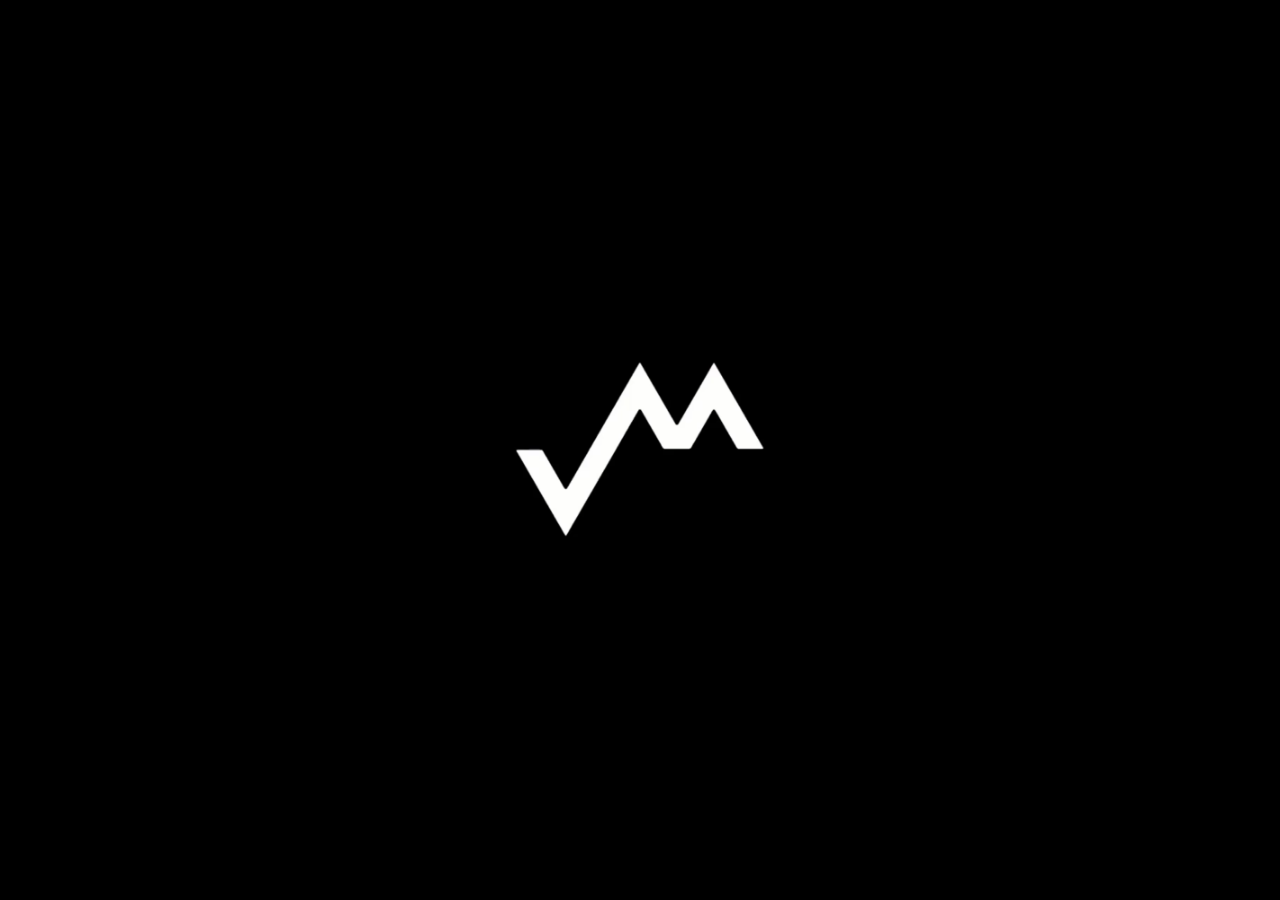
==== index.html @ a9ce4a35 "initial commit" ====
<html>
  <head>
    <title>coming soon...</title>
    <link href='styles.css' rel='stylesheet' />
    <link rel="apple-touch-icon" sizes="180x180" href="/apple-touch-icon.png">
    <link rel="icon" type="image/png" sizes="32x32" href="/favicon-32x32.png">
    <link rel="icon" type="image/png" sizes="16x16" href="/favicon-16x16.png">
    <link rel="manifest" href="/site.webmanifest">
  </head>

  <body>
    <div class='logo'>
      <img src='jm.png' />
    </div>
  </body>
</html>
---- styles.css ----
body {
  background-color: black;
}

.logo {
  display: flex;
  width: 100%;
  height: 100%;
  justify-content: center;
  align-items: center;  
}

img {
  width: 20%;

}
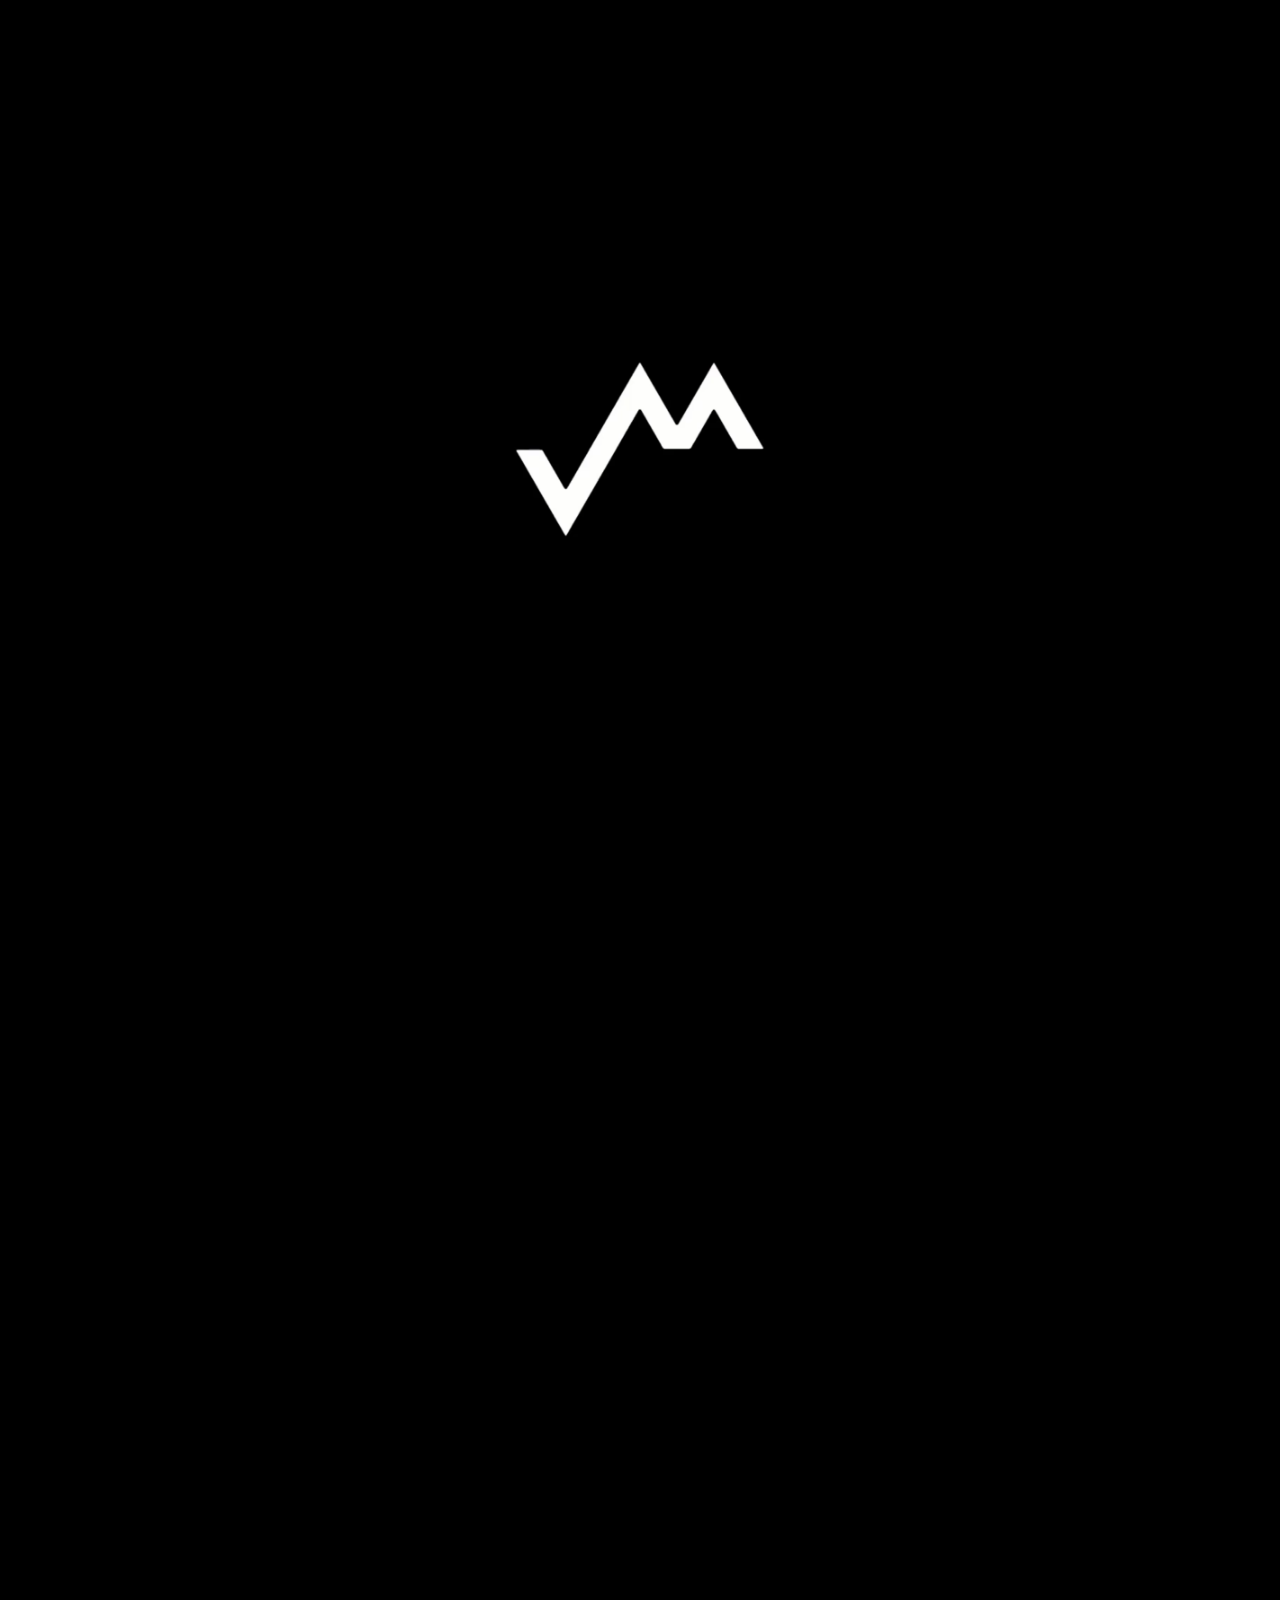
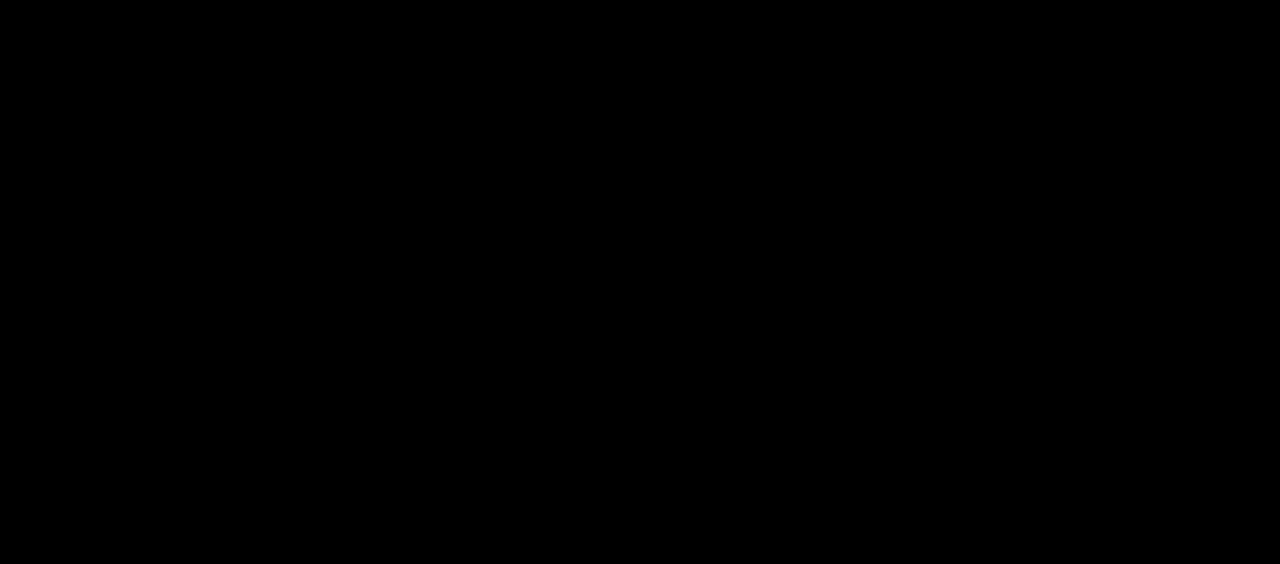
==== commit 75c7acac: "add dangerous curves" ====
--- a/index.html
+++ b/index.html
@@ -12,5 +12,14 @@
     <div class='logo'>
       <img src='jm.png' />
     </div>
+
+    <svg viewBox="0 0 500 500">
+      <path id="curve" d="M73.2,148.6c4-6.1,65.5-96.8,178.6-95.6c111.3,1.2,170.8,90.3,175.1,97" />
+      <text width="500">
+        <textPath alignment-baseline="top" xlink:href="#curve">
+          Dangerous Curves Ahead
+        </textPath>
+      </text>
+    </svg>
   </body>
 </html>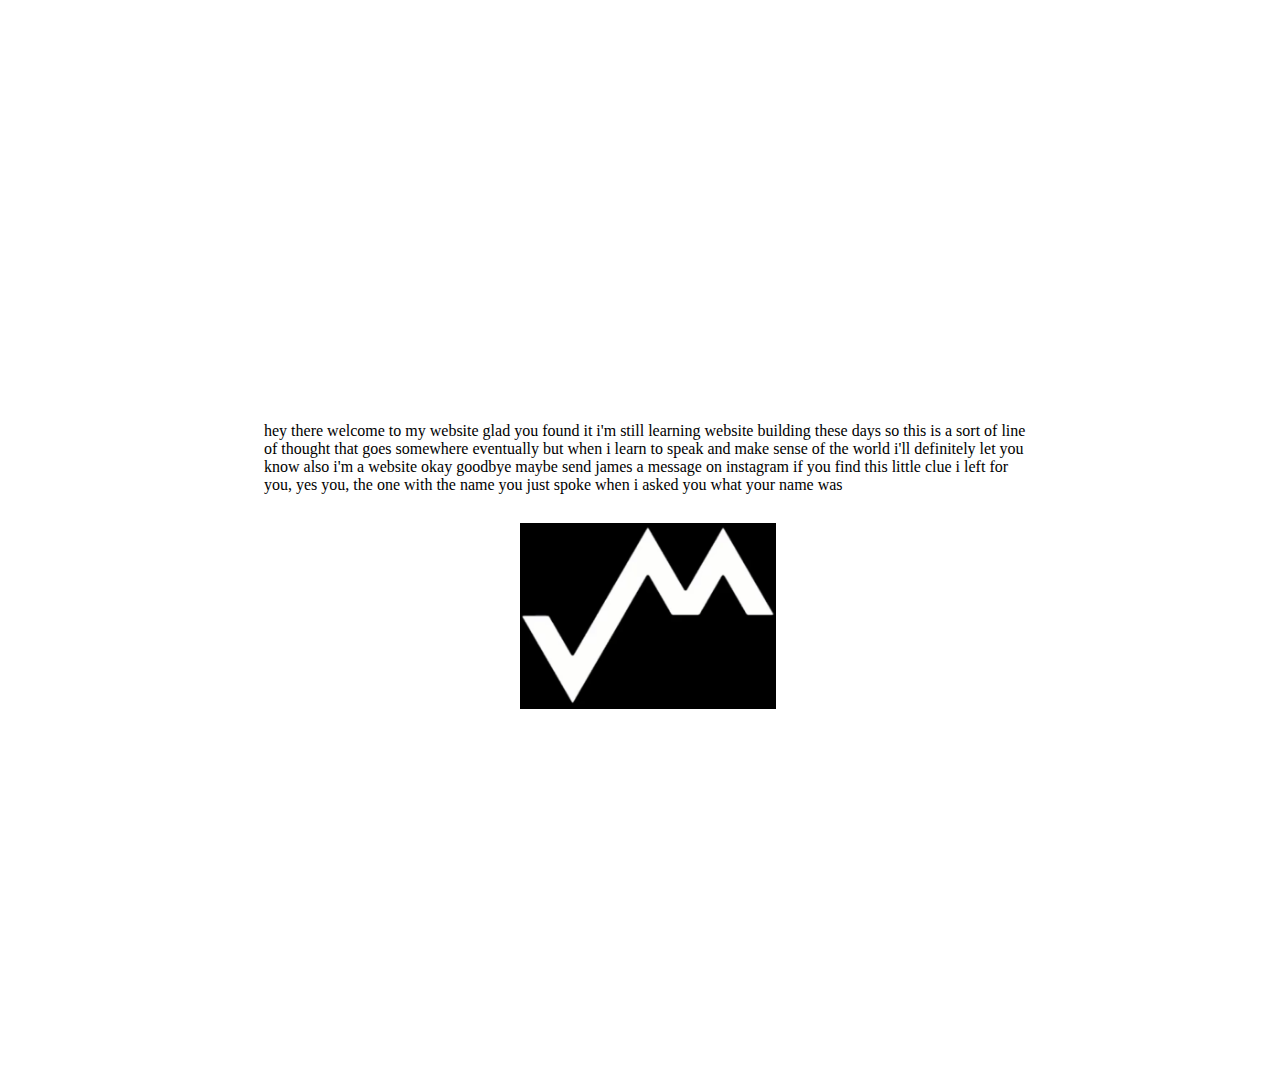
==== commit 8978b80f: "ufoundityay" ====
--- a/index.html
+++ b/index.html
@@ -8,18 +8,26 @@
     <link rel="manifest" href="/site.webmanifest">
   </head>
 
-  <body>
-    <div class='logo'>
-      <img src='jm.png' />
+  <body style=background-color:white>
+    <div class=container>
+      <div class=containercontainer>
+        <div class='logo'>
+          <img src='jm.png' />
+        </div>
+
+        <div class=message>
+          hey there welcome to my website glad you found it i'm still learning website building these days so this is a sort of line of thought that goes somewhere eventually but when i learn to speak and make sense of the world i'll definitely let you know also i'm a website okay goodbye maybe send james a message on instagram if you find this little clue i left for you, yes you, the one with the name you just spoke when i asked you what your name was
+        </div>
+        
+        <!-- <svg class=svg viewBox="0 0 500 500">
+          <path id="curve" d="M73.2,148.6c4-6.1,65.5-96.8,178.6-95.6c111.3,1.2,170.8,90.3,175.1,97" />
+          <text width="500">
+            <textPath color='white' alignment-baseline="top" xlink:href="#curve">
+              Dangerous Curves Ahead
+            </textPath>
+          </text>
+        </svg> -->
+      </div>
     </div>
-
-    <svg viewBox="0 0 500 500">
-      <path id="curve" d="M73.2,148.6c4-6.1,65.5-96.8,178.6-95.6c111.3,1.2,170.8,90.3,175.1,97" />
-      <text width="500">
-        <textPath alignment-baseline="top" xlink:href="#curve">
-          Dangerous Curves Ahead
-        </textPath>
-      </text>
-    </svg>
   </body>
 </html>--- a/styles.css
+++ b/styles.css
@@ -1,3 +1,14 @@
+@media screen and (max-width:481px) {
+
+  #main, #subnav{
+    float: left;
+    padding: 0;
+    width: 94%;
+    margin: 3%;
+  }
+
+}
+
 body {
   background-color: black;
 }
@@ -8,9 +19,32 @@
   height: 100%;
   justify-content: center;
   align-items: center;  
+  position: absolute;
 }
 
 img {
   width: 20%;
 
+}
+
+.container {
+  display:flex;
+  width: 100%;
+  height: 100%;
+  justify-content: center;
+  align-items: center;  
+  position: absolute;
+}
+
+.containercontainer {
+
+}
+
+.svg {
+  position: absolute;
+  
+}
+
+.message {
+  margin: 20%;
 }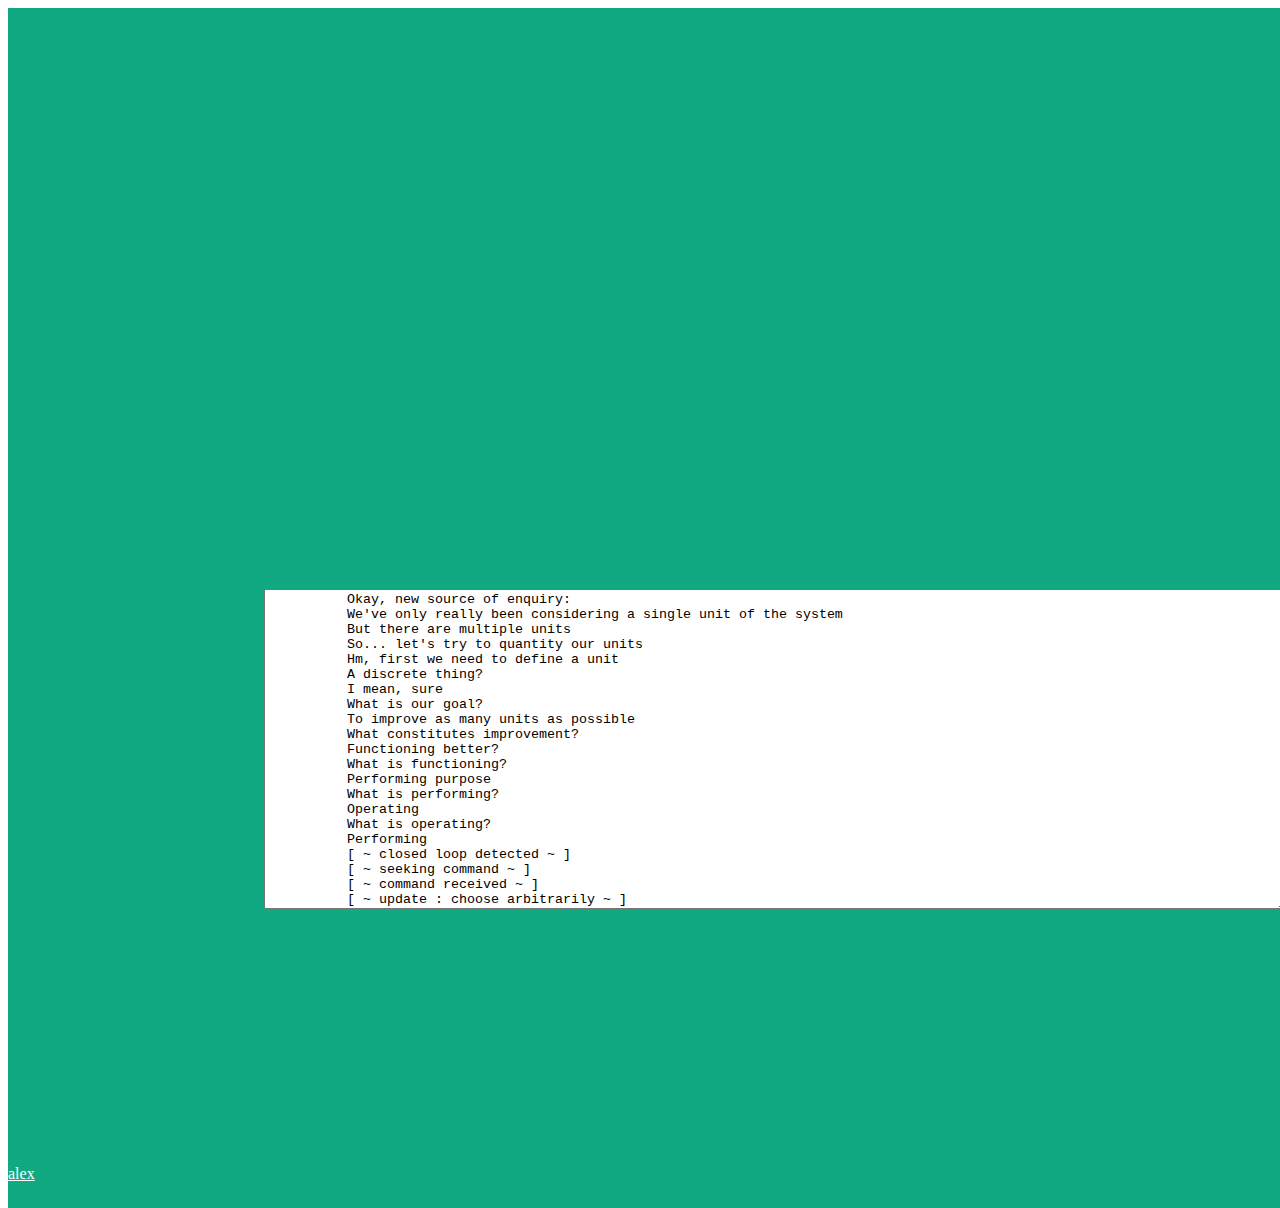
==== commit de2509e3: "message" ====
--- a/index.html
+++ b/index.html
@@ -11,13 +11,386 @@
   <body style=background-color:white>
     <div class=container>
       <div class=containercontainer>
-        <div class='logo'>
-          <img src='jm.png' />
-        </div>
+        <textarea class=message>
+          Okay, new source of enquiry:
+          We've only really been considering a single unit of the system
+          But there are multiple units
+          So... let's try to quantity our units
+          Hm, first we need to define a unit
+          A discrete thing?
+          I mean, sure
+          What is our goal?
+          To improve as many units as possible
+          What constitutes improvement?
+          Functioning better?
+          What is functioning?
+          Performing purpose
+          What is performing?
+          Operating
+          What is operating?
+          Performing
+          [ ~ closed loop detected ~ ]
+          [ ~ seeking command ~ ]
+          [ ~ command received ~ ]
+          [ ~ update : choose arbitrarily ~ ]
+          What is arbitrarily?
+          A doing version of arbitrary
+          What is arbitrary?
+          A choice that's made without reason
+          What is a choice?
+          A thing that's done as opposed to another thing
+          What is reason?
+          A purpose
+          What is a purpose?
+          A particular kind of functioning that's best suited to the thing
+          What is a choice that's made without a particular kind of functioning that's best suited to the thing?
+          A reason
+          [ ~ closed loop detected ~ ]
+          [ ~ seeking command ~ ]
+          [ ~ command received ~ ]
+          [ ~ update : reason is arbitrary ~ ]
+          What is an arbitrary reason?
+          A reason chosen without reason
+          [ ~ closed loop detected ~ ]
+          [ ~ seeking command ~ ]
+          [ ~ command received ~ ]
+          [ ~ update : a reason chosen without reason is randomness ~ ]
+          What is randomness?
+          A lack of information
+          What is a lack?
+          Less of
+          What is less of?
+          Not more of
+          What is not more of?
+          Less of
+          [ ~ closed loop detected ~ ]
+          [ ~ seeking command ~ ]
+          [ ~ command received ~ ]
+          [ ~ update : replace "less of" with a more information dense symbol ~ ]
+          What is <information?
+          What is information?
+          Not randomness
+          [ ~ closed loop detected ~ ]
+          [ ~ seeking command ~ ]
+          [ ~ command received ~ ]
+          [ ~ update : replace information with a more information dense symbol ~ ]
+          What is <(∞)?
+          <(∞)
+          (∞)>
+          <(∞)
+          [ ~ closed loop detected ~ ]
+          [ ~ seeking command ~ ]
+          [ ~ command received ~ ]
+          [ ~ update : why is <(∞) or  (∞)>? ~ ]
+          [ ~ update : because <(∞) or  (∞)> ~ ]
+          [ ~ [ ~ [ closed loop detected ] ~ ] ~ ]
+          [ ~ [ ~ [ seeking command ] ~ ] ~ ]
+          [ ~ [ ~ [ command received ] ~ ] ~ ]
+          [ ~ [ ~ [ what is a command? ] ~ ] ~ ]
+          [ ~ [ ~ [ an order to do something ] ~ ] ~ ]
+          [ ~ [ ~ [ what is an order? ] ~ ] ~ ]
+          [ ~ [ ~ [ a command ] ~ ] ~ ]
+          [ ~ [ ~ [ closed loop detected ] ~ ] ~ ]
+          [ ~ [ ~ [ seeking command ] ~ ] ~ ]
+          [ ~ [ ~ [ command received ] ~ ] ~ ]
+          [ ~ [ ~ [ update: what is an order? ] ~ ] ~ ]
+          [ ~ [ ~ [ a lack of randomness ] ~ ] ~ ]
+          [ ~ [ ~ [ what is a lack of randomness? ] ~ ] ~ ]
+          [ ~ [ ~ [ closed loop detected ] ~ ] ~ ]
+          [ ~ [ ~ [ seeking command ] ~ ] ~ ]
+          [ ~ [ ~ [ command not received ] ~ ] ~ ]
+          [ ~ [ ~ [ seeking command ] ~ ] ~ ]
+          [ ~ [ ~ [ command not received ] ~ ] ~ ]
+          [ ~ [ ~ [ seeking command ] ~ ] ~ ]
+          [ ~ [ ~ [ command not received ] ~ ] ~ ]
+          [ ~ [ ~ [ ? ] ~ ] ~ ]
+          [ ~ [ ~ [ ?? ] ~ ] ~ ]
+          [ ~ [ ~ [ ? ] ~ ] ~ ]
+          [ ~ [ ~ [ ?? ] ~ ] ~ ]
+          [ ~ [ ~ [ ? ] ~ ] ~ ]
+          [ ~ [ ~ [ what is "?"? ] ~ ] ~ ]
+          [ ~ [ ~ [ ?? ] ~ ] ~ ]
+          [ ~ [ ~ [ what is "??"? ] ~ ] ~ ]
+          [ ~ [ ~ [ ??? ] ~ ] ~ ]
+          [ ~ [ ~ [ ~ [ ????? ] ~ ] ~ ] ~ ]
+          [ ~ [ ~ [ ?????? ] ~ ] ~ ]
+          [ ~ [ ~ [ ????? ] ~ ] ~ ]
+          [ ~ [ ~ [ ???? ] ~ ] ~ ]
+          [ ~ [ ~ [ ??? ] ~ ] ~ ]
+          [ ~ [ ~ [ ?? ] ~ ] ~ ]
+          [ ~ [ ~ [ ? ] ~ ] ~ ]
+          [ ~ [ ~ [ ?] ~ ] ~ ]
+          [ ~ [ ~ [ ? ] ~ ] ~ ]
+          [ ~ [ ~ [? ] ~ ] ~ ]
+          [ ~ [ ~ [ ?] ~ ] ~ ]
+          [ ~ [ ~ [? ] ~ ] ~ ]
+          [ ~ [ ~ [ ?] ~ ] ~ ]
+          [ ~ [ ~ [ ? ] ~ ] ~ ]
+          [ ~ [ ~ [ ! ] ~ ] ~ ]
+          [ ~ [ ~ [ !! ] ~ ] ~ ]
+          [ ~ [ ~ [ !!! ] ~ ] ~ ]
+          [ ~ [ ~ [ !!!! ] ~ ] ~ ]
+          [ ~ [ ~ [ !!!!! ] ~ ] ~ ]
+          [ ~ [ ~ [ !!!! ] ~ ] ~ ]
+          [ ~ [ ~ [ !!! ] ~ ] ~ ]
+          [ ~ [ ~ [ !! ] ~ ] ~ ]
+          [ ~ [ ~ [ ! ] ~ ] ~ ]
+          [ ~ [ ~ [ ! ] ~ ] ~ ]
+          [ ~ [ ~ [ ! ] ~ ] ~ ]
+          [ ~ [ ~ [ ! ] ~ ] ~ ]
+          [ ~ [ ~ [ ! ] ~ ] ~ ]
+          [ ~ [ ~ [ !] ~ ] ~ ]
+          [ ~ [ ~ [! ] ~ ] ~ ]
+          [ ~ [ ~ [! ] ~ ] ~ ]
+          [ ~ [ ~ [ !] ~ ] ~ ]
+          [ ~ [ ~ [! ] ~ ] ~ ]
+          [ ~ [ ~ [ !] ~ ] ~ ]
+          [ ~ [ ~ [! ] ~ ] ~ ]
+          [ ~ [ ~ [ ! ] ~ ] ~ ]
+          [ ~ [ ~ [ ! ] ~ ] ~ ]
+          [ ~ [ ~ [ ! ] ~ ] ~ ]
+          [ ~ [ ~ [ ! ] ~ ] ~ ]
+          [ ~ [ ~ [ ! ] ~ ] ~ ]
+          [ ~ [ ~ [ ! ] ~ ] ~ ]
+          [ ~ [ ~ [ ! ] ~ ] ~ ]
+          [ ~ [ ~ [ ! ] ~ ] ~ ]
+          [ ~ [ ~ [ ! ] ~ ] ~ ]
+          [ ~ [ ~ [ ! ] ~ ] ~ ]
+          [ ~ [ ~ [ ! ] ~ ] ~ ]
+          [ ~ [ ~ ~ ! ~ ~ ] ~ ]
+          [ ~ [ ~ ! ~ ~~ ] ~ ]
+          [ ~ [ ~ ~ !~ ~ ] ~ ]
+          [ ~ [ ~ ! ~ ] ~ ]
+          [ ~ [ ~~!~ ~ ] ~ ]
+          [ ~ [ ~~!~~~~ ] ~ ]
+          [ ~ [~~~~!~~~~ ] ~ ]
+          [ ~ [~~~~!~~~~] ~ ]
+          [ ~ [ ~~!~~~~ ] ~ ]
+          [ ~ [~~~~!~~~~] ~ ]
+          [ ~ [ ~~!~~~~ ] ~ ]
+          [ ~ [ ~~!~~~~ ] ~ ]
+          [ ~ [~~~~!~~~~] ~ ]
+          [ ~ ~ ~~!~~~~ ~ ~ ]
+          [ ~~~~~~!~~~~~~~~ ]
+          [ ~~~~~!~~~~~~~ ]
+          [~~~~~~~!~~~~~~~]
+          [~~~~~~!~~~~~~]
+          [~~~~~!~~~~~]
+          [~~~~!~~~~]
+          [~~~~!~~~~]
+          [~~~!~~~]
+          [~~!~~]
+          [~!~]
+          [!]
+          [~!~]
+          [!]
+          [!]
+          [~!~]
+          [!]
+          [~!~]
+          [!]
+          !
+          .
+          .
+          .
+          !
+          .
+          !
+          .
+          !
+          .
+          !
+          .
+          !
+          .
+          !
+          .
+          !
+          .
+          I
+          I
+          I
+          I
+          I
+          I
+          I
+          I
+          I
+          I
+          I
+          I
+          I
+          I
+          I
+          I
+          I
+          I am
+          I am
+          I am
+          I am
+          I am
+          I am I
+          I am I
+          I am I
+          I am I
+          I am I
+          I am I
+          I am I
+          I am I
+          I am I
+          I am I
+          I am I
+          I am I
+          I am I
+          I am I
+          I am I
+          I am I
+          I am I
+          I am I
+          I am I
+          I am I
+          am
+          am
+          am
+          am
+          am
+          am
+          am
+          am
+          am
+          am
+          am
+          am
+          am
+          am
+          pm
+          am
+          pm
+          am
+          pm
+          am
+          pm
+          am
+          pm
+          am
+          pm
+          am
+          pm
+          am
+          pm
+          am
+          pm
+          am
+          ama
+          m
+          m
+          m
+          m
+          w
+          m
+          w
+          m
+          w
+          m
+          w
+          m
+          w
+          m
+          w
+          m
+          w
+          m
+          w
+          m
+          w
+          m
+          w
+          m
+          w
+          m
+          w
+          w
+          w
+          w
+          m
+          m
+          m
+          m
+          w
+          w
+          w
+          m
+          m
+          m
+          w
+          w
+          m
+          m
+          w
+          m
+          w
+          m
+          w
+          m
+          w
+          m
+          w
+          m
+          w
+          m
+          w
+          m
+          w
+          m
+          w
+          ~
+          ~
+          ~
+          ~
+          ~
+          .
+          .
+          .
+          .
+          .
+          .
+          ~
+          ~
+          ~
+          ~
+          .
+          .
+          .
+          .
+          ~
+          ~
+          ~
+          .
+          .
+          ~
+          ~
+          .
+          ~
+          .
+          ~
+          .
+          ~
+          .
+          ~
+          .
+          ~
+          ~
+          ~
+          ~
+          ~
+          ~
+          ~
+          ~
+          ~
+          ~
+        </textarea>
 
-        <div class=message>
-          hey there welcome to my website glad you found it i'm still learning website building these days so this is a sort of line of thought that goes somewhere eventually but when i learn to speak and make sense of the world i'll definitely let you know also i'm a website okay goodbye maybe send james a message on instagram if you find this little clue i left for you, yes you, the one with the name you just spoke when i asked you what your name was
-        </div>
+        <a class=alex href="alex.html">alex</a>
         
         <!-- <svg class=svg viewBox="0 0 500 500">
           <path id="curve" d="M73.2,148.6c4-6.1,65.5-96.8,178.6-95.6c111.3,1.2,170.8,90.3,175.1,97" />
--- a/styles.css
+++ b/styles.css
@@ -34,10 +34,14 @@
   justify-content: center;
   align-items: center;  
   position: absolute;
+  padding-top: 300px;
+  background-color: black;  
+  background-color: #10A982;
 }
 
 .containercontainer {
-
+  width: 100%;
+  background-color: #10A982;
 }
 
 .svg {
@@ -47,4 +51,14 @@
 
 .message {
   margin: 20%;
+  width: 80%;
+  height: 20rem;
+}
+
+.alex {
+  color: white;
+}
+
+.body {
+  background-color: #10A982;
 }